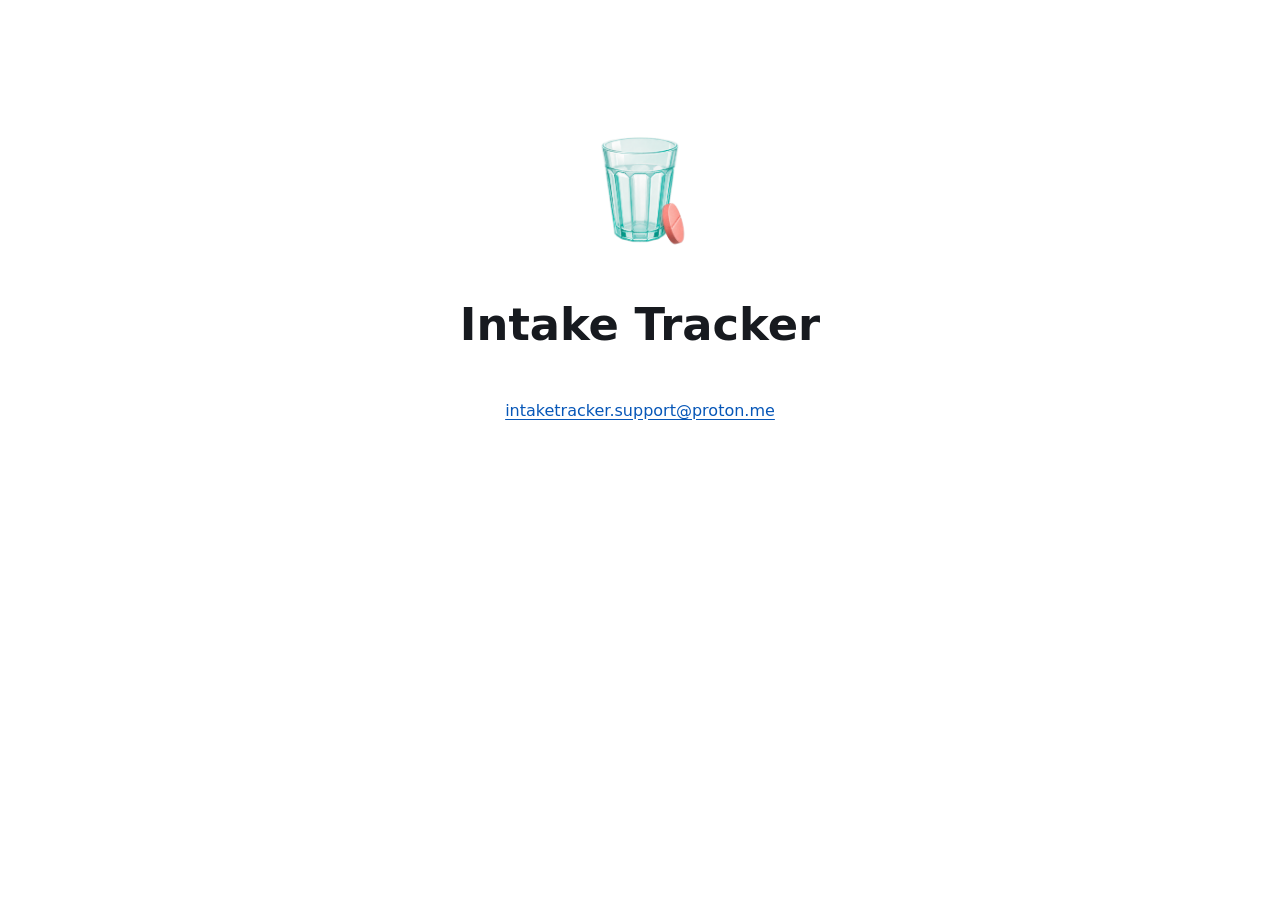
==== download/index.html @ 88e32b38 "feat: add Intake Tracker download page" ====
<!doctype html>
<html lang="en">
  <head>
    <meta charset="utf-8">
    <meta name="viewport" content="width=device-width, initial-scale=1">
    <meta name="color-scheme" content="light">
    <title>Download Intake Tracker</title>
    <link rel="stylesheet" href="../assets/site.css">
  </head>
  <body>
    <main class="download-page">
      <img class="download-icon" src="../assets/intake-tracker-icon.png" alt="Intake Tracker icon">
      <h1>Intake Tracker</h1>

      <p><a href="mailto:intaketracker.support@proton.me">intaketracker.support@proton.me</a></p>
    </main>
  </body>
</html>
---- assets/site.css ----
:root {
  color-scheme: light;
  font-family: system-ui, -apple-system, BlinkMacSystemFont, "Segoe UI", sans-serif;
  font-size: 16px;
  line-height: 1.6;
  color: #171a1f;
  background: #ffffff;
}

* {
  box-sizing: border-box;
}

body {
  margin: 0;
  background: #ffffff;
}

a {
  color: #0757b8;
  text-underline-offset: 0.16em;
}

a:hover {
  color: #003c82;
}

a:focus-visible {
  outline: 3px solid #f2b705;
  outline-offset: 3px;
}

.site-header,
main,
.site-footer {
  width: min(100% - 2rem, 760px);
  margin-inline: auto;
}

.site-header {
  padding-block: 1.25rem 0;
  text-align: right;
}

.language-nav {
  display: inline-flex;
  gap: 1rem;
}

main {
  padding-block: 1rem 3rem;
}

article {
  overflow-wrap: anywhere;
}

h1,
h2 {
  line-height: 1.25;
  letter-spacing: 0;
}

h1 {
  margin-block: 1.25rem 1rem;
  font-size: clamp(2rem, 7vw, 2.8rem);
}

h2 {
  margin-block: 2.25rem 0.75rem;
  font-size: 1.45rem;
  scroll-margin-top: 1rem;
}

p,
ul {
  margin-block: 0.8rem;
}

li + li {
  margin-top: 0.35rem;
}

code {
  padding: 0.1rem 0.3rem;
  border-radius: 4px;
  background: #f1f3f5;
  font-family: ui-monospace, SFMono-Regular, Consolas, monospace;
  font-size: 0.9em;
}

.toc {
  margin-block: 1.75rem 2.25rem;
  padding-block: 1rem;
  border-block: 1px solid #d9dde3;
}

.toc-title {
  margin: 0 0 0.5rem;
  font-weight: 700;
}

.toc ul {
  columns: 2 16rem;
  padding-left: 1.25rem;
}

.site-footer {
  padding-block: 1.5rem 2.5rem;
  border-top: 1px solid #d9dde3;
  color: #4c5561;
  font-size: 0.9rem;
}

.language-choice {
  min-height: 65vh;
  display: grid;
  align-content: center;
}

.language-list {
  display: flex;
  flex-wrap: wrap;
  gap: 1rem;
  padding: 0;
  list-style: none;
}

.download-page { min-height: 65vh; display: grid; justify-items: center; align-content: center; gap: 1rem; text-align: center; }
.download-icon { width: min(144px, 40vw); height: auto; border-radius: 24%; }
.store-list { display: grid; gap: 0.75rem; }
.store-badge { display: block; max-width: min(188px, 75vw); height: auto; }

@media (max-width: 520px) {
  .site-header,
  main,
  .site-footer {
    width: min(100% - 1.25rem, 760px);
  }

  .toc ul {
    columns: 1;
  }
}

@media print {
  .site-header,
  .language-nav {
    display: none;
  }

  main,
  .site-footer {
    width: 100%;
  }

  article a[href^="http"]::after {
    content: " (" attr(href) ")";
    font-size: 0.85em;
  }
}
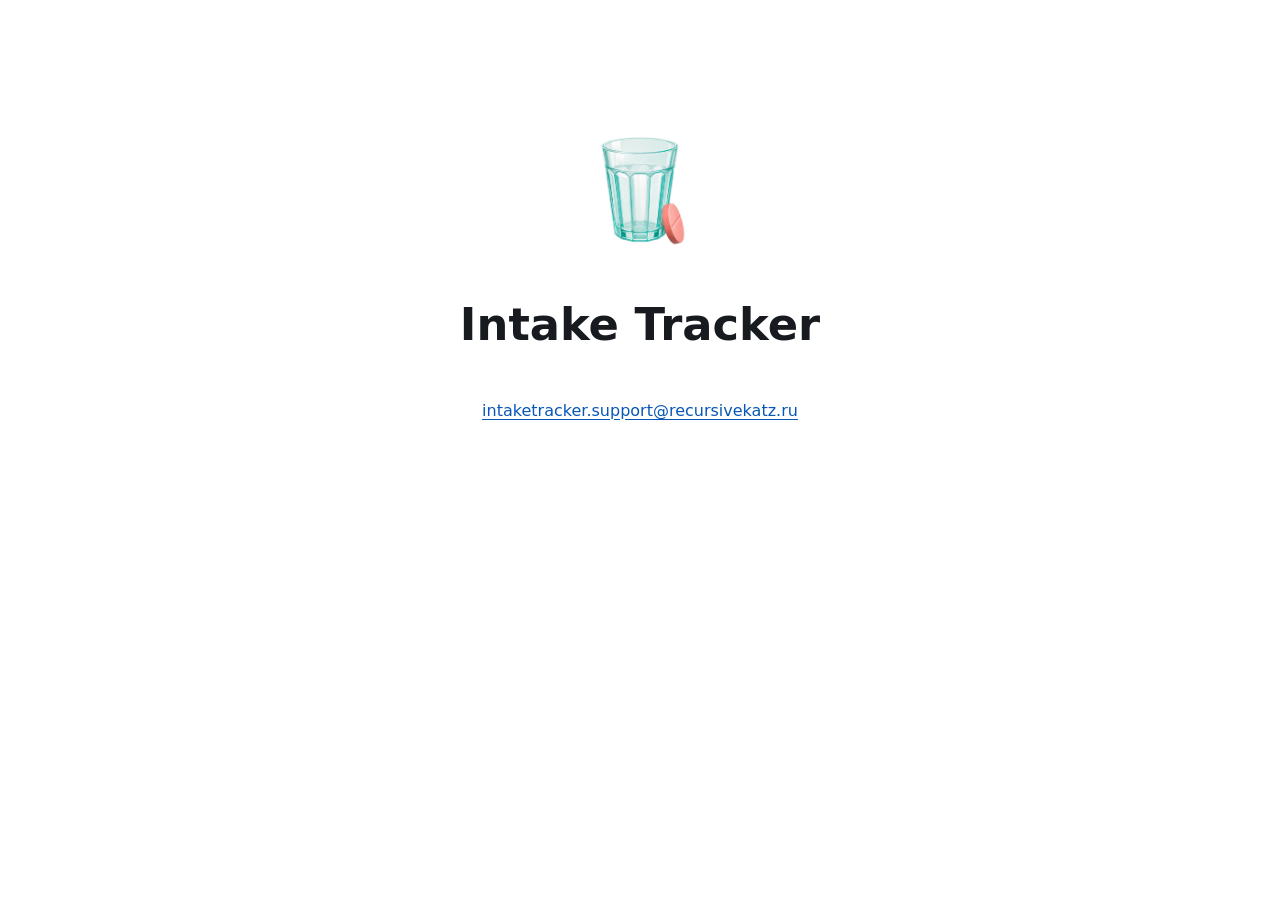
==== commit 89899cab: "docs: update Intake Tracker support email" ====
--- a/download/index.html
+++ b/download/index.html
@@ -12,7 +12,7 @@
       <img class="download-icon" src="../assets/intake-tracker-icon.png" alt="Intake Tracker icon">
       <h1>Intake Tracker</h1>
 
-      <p><a href="mailto:intaketracker.support@proton.me">intaketracker.support@proton.me</a></p>
+      <p><a href="mailto:intaketracker.support@recursivekatz.ru">intaketracker.support@recursivekatz.ru</a></p>
     </main>
   </body>
 </html>
